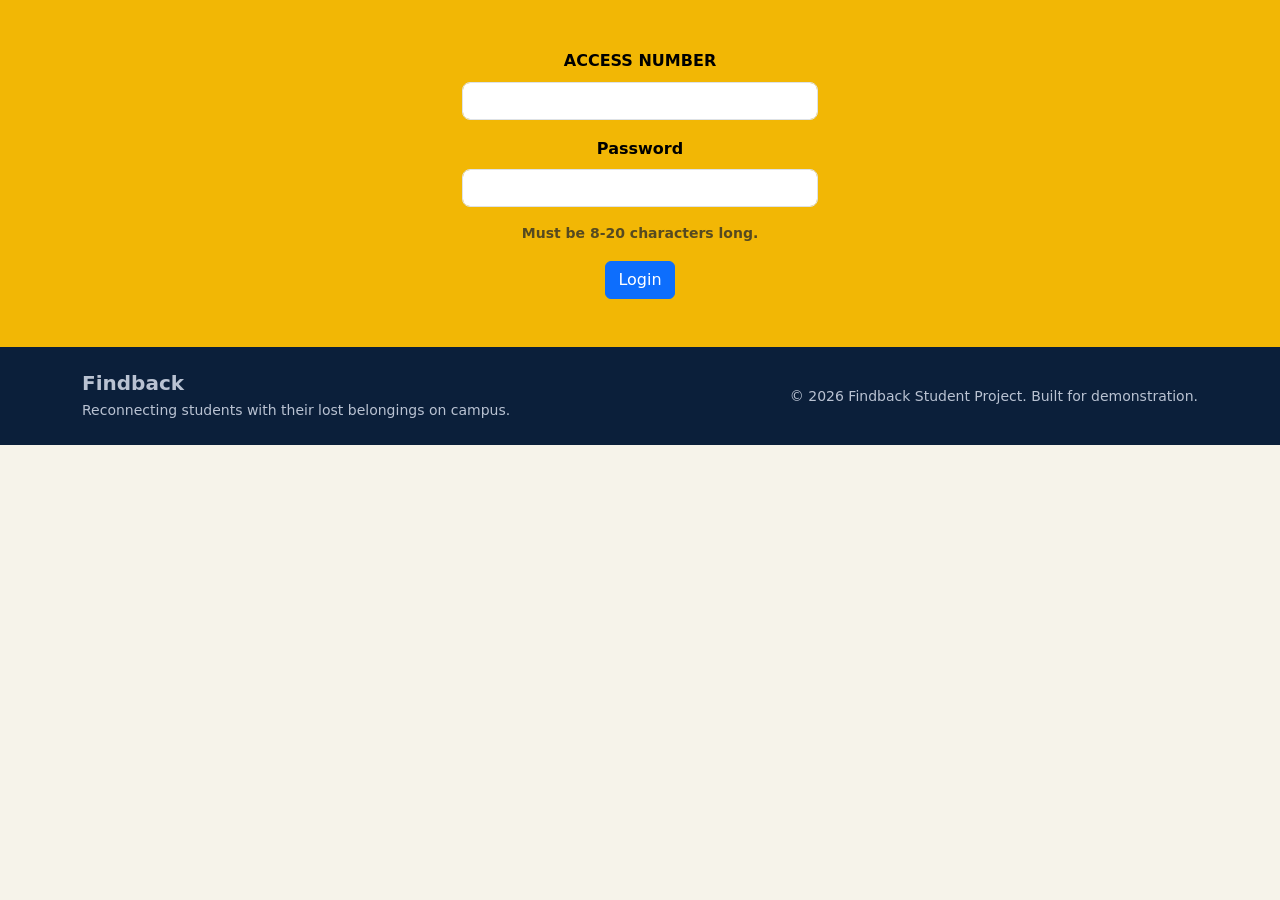
==== login.html @ 9cee3197 "update login.html" ====
<!DOCTYPE html>
<html lang="en">
<head>
  <title>login findback</title>
  <meta charset="UTF-8">
  <meta name="viewport" content="width=device-width, initial-scale=1">
  <link href="https://cdn.jsdelivr.net/npm/bootstrap@5.3.3/dist/css/bootstrap.min.css" rel="stylesheet">
  <link href="style.css" rel="stylesheet">
</head>

<body>
<div class="fb-login py-5">
  <div class="container">
  <div class="row justify-content-center">
  <div class="col-11 col-sm-8 col-md-6 col-lg-4">

        <form class="text-center">

          <div class="mb-3">
            <label for="access-number" class="form-label fb-label">ACCESS NUMBER</label>
            <input type="text" id="access-number" class="form-control fb-input">
          </div>

          <div class="mb-3">
            <label for="inputPassword6" class="form-label fb-label">Password</label>
            <input type="password" id="inputPassword6" class="form-control fb-input"
                   aria-describedby="passwordHelpInline">
            <div id="passwordHelpInline" class="form-text">
              Must be 8-20 characters long.
            </div>
          </div>

          <button class="btn btn-primary fb-button" onclick="window.location.href='index.html'">Login</button>

     </form>

   </div>
   </div>
   </div>
</div>

<footer class="fb-footer">
    <div class="container text-center text-md-start">
    <div class="row align-items-center">
      <div class="col-md-6 mb-3 mb-md-0">
        <h5 class="fw-bold mb-1">Findback</h5>
        <p class="small mb-0">Reconnecting students with their lost belongings on campus.</p>
      </div>
      <div class="col-md-6 text-md-end">
        <p class="small mb-0">&copy; 2026 Findback Student Project. Built for demonstration.</p>
      </div>
    </div>
  </div>
  </footer>


</body> 
</html>
---- style.css ----
:root {
  --ink: #0b1f3a;
  --chalk: #f6f3ea;
  --tag: #f2b705;
  --tag-hover: #ffc933;
  --lost: #c0392b;
  --found: #1e6b3a;
  --line: #1a1a1a;
}

.fb-login{
  background: var(--tag);
  color: var(--ink);
  font-weight: 600;
  border: 0;
}

.fb-label{
font-weight: bold;
color: #000000;
}

.fb-input{
border-radius: 8px;
margin-bottom: 15px;
}

body {
  font-family: system-ui, sans-serif;
  background: var(--chalk);
  color: var(--ink);
  line-height: 1.6;
}

.fb-btn {
  background: var(--tag);
  color: var(--ink);
  font-weight: 600;
  border: 0;
}

.fb-btn:hover {
  background: var(--tag-hover);
}


.fb-nav {
  background: var(--ink);
  padding: 1rem 0;
  border-bottom: 3px solid var(--tag);
}

.fb-logo {
  color: var(--tag);
  font-weight: 800;
  font-size: 1.5rem;
}

.fb-hero {
  background: var(--ink);
  color: #ffffff;
  padding: 3rem 0 4rem;
}

.fb-hero h1 {
  font-weight: 800;
  max-width: 18ch;
  line-height: 1.1;
}

.fb-footer {
  background: var(--ink);
  color:#b9c2d2;
  text-align: center;
  padding: 1.5rem 0;
}

.fb-card {
  position: relative;
  background: #ffffff;
  border: 1px solid var(--line);
  border-radius: 12px;
  padding: 12px;
  box-shadow: 0 2px 10px rgba(0,0,0,0.1);
  height: 100%;
}

.fb-card img {
  width: 100%;
  height: 180px;
  object-fit: cover;
  border-radius: 8px;
}

.fb-card h2 {
  font-size: 1.2rem;
  font-weight: 600;
  margin: 0.6rem 0 0.25rem;
}

.fb-status {
  position: absolute;
  top: 20px;
  left: 20px;
  padding: 4px 12px;
  border-radius: 20px;
  font-size: 0.8rem;
  font-weight: 600;
  color: #ffffff;
}

.fb-status.lost {background: var(--lost); }
.fb-status.found {background: var(--found); }

.fb-meta {
  font-size: 0.92rem;
  color: #555f70;
  margin: 0 0 0.5rem;
}

.fb-contact {
  border-top: 1px dashed var(--line);
  padding-top: 0.75rem;
  margin-top: 0.75rem;
  font-weight: 600;
}
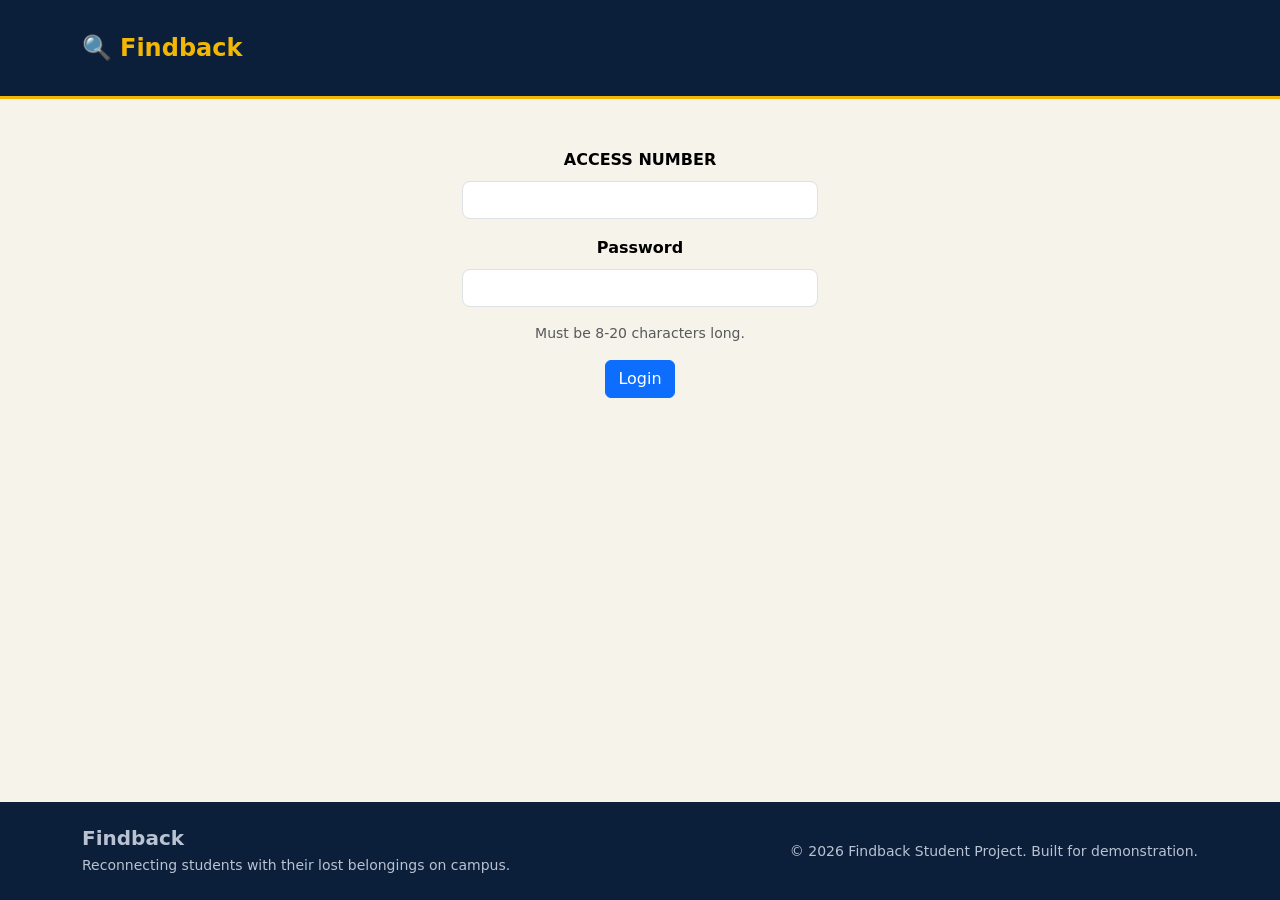
==== commit 64185d9a: "update login.html" ====
--- a/login.html
+++ b/login.html
@@ -8,9 +8,19 @@
   <link href="style.css" rel="stylesheet">
 </head>
 
-<body>
-<div class="fb-login py-5">
-  <div class="container">
+<body class="d-flex flex-column min-vh-100">
+  <header class="fb-nav sticky-top">
+    <nav class="navbar navbar-expand-lg" data-bs-theme="dark">
+      <div class="container">
+        <a class="navbar-brand fb-logo d-flex align-items-center gap-2" href="index.html">
+          <span>🔍</span> Findback
+        </a>
+        
+    </nav>
+  </header>
+
+<main class="flex-grow-1 py-5">
+<div class="container">
   <div class="row justify-content-center">
   <div class="col-11 col-sm-8 col-md-6 col-lg-4">
 
@@ -36,8 +46,9 @@
 
    </div>
    </div>
-   </div>
-</div>
+  </div>
+</main>
+  
 
 <footer class="fb-footer">
     <div class="container text-center text-md-start">
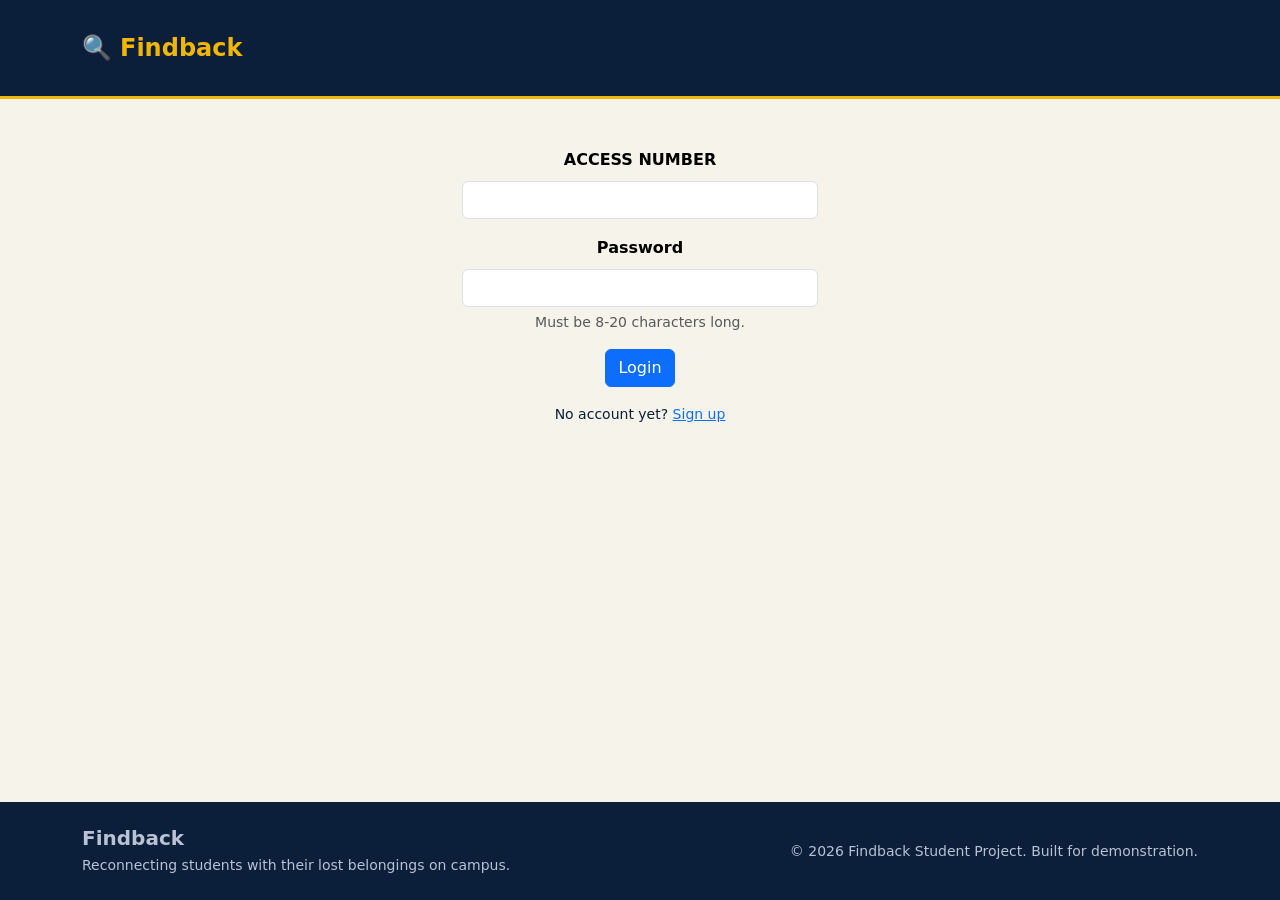
==== commit 62f7237d: "update login.html" ====
--- a/login.html
+++ b/login.html
@@ -41,7 +41,9 @@
           </div>
 
           <button class="btn btn-primary fb-button" onclick="window.location.href='index.html'">Login</button>
-
+ <p class="small mt-3 mb-0">
+              No account yet? <a href="signup.html">Sign up</a>
+            </p>
      </form>
 
    </div>
--- a/style.css
+++ b/style.css
@@ -8,21 +8,9 @@
   --line: #1a1a1a;
 }
 
-.fb-login{
-  background: var(--tag);
-  color: var(--ink);
-  font-weight: 600;
-  border: 0;
-}
-
 .fb-label{
 font-weight: bold;
 color: #000000;
-}
-
-.fb-input{
-border-radius: 8px;
-margin-bottom: 15px;
 }
 
 body {
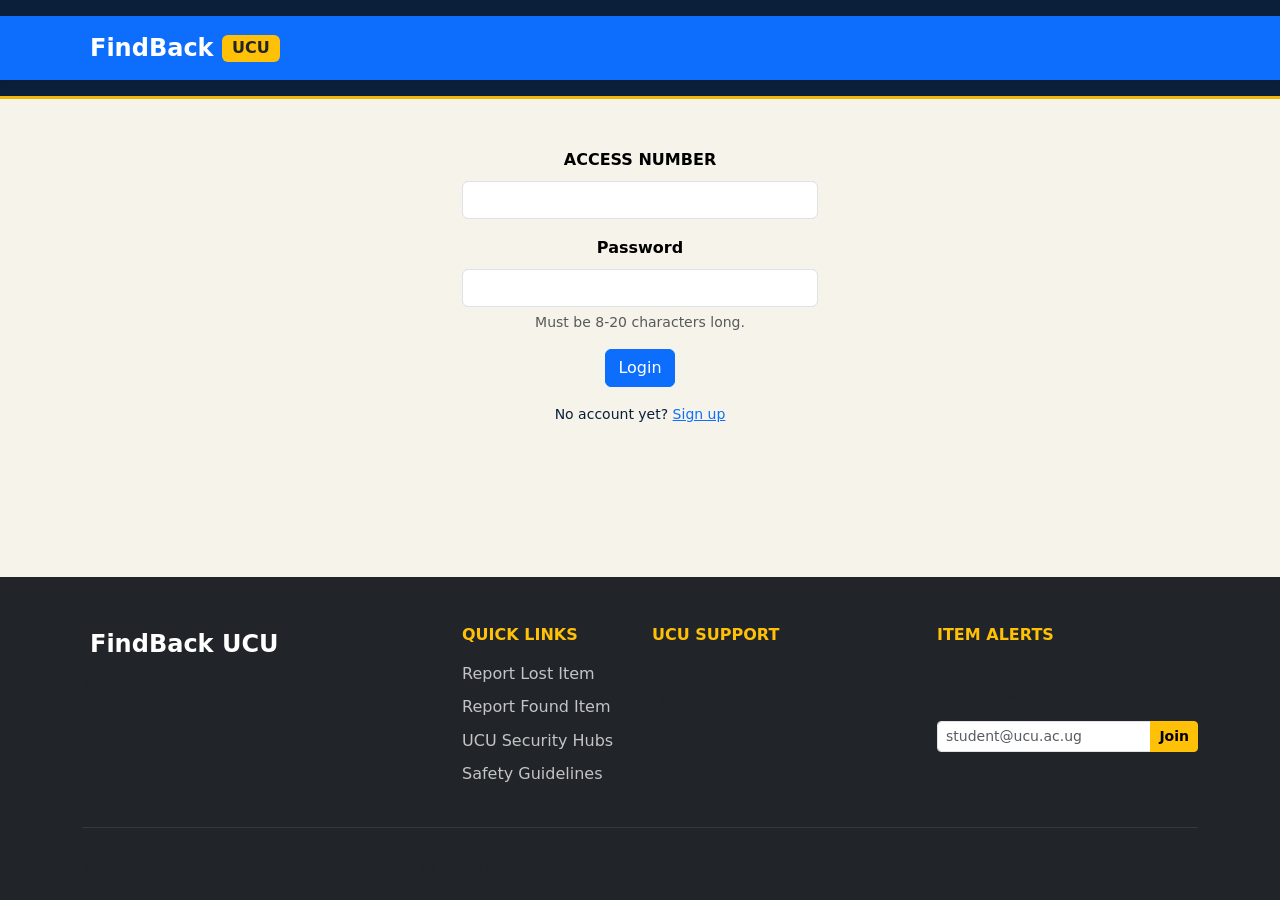
==== commit 80bd47b4: "Refactor login.html to enhance navbar and footer structure for improved user experience" ====
--- a/login.html
+++ b/login.html
@@ -10,13 +10,15 @@
 
 <body class="d-flex flex-column min-vh-100">
   <header class="fb-nav sticky-top">
-    <nav class="navbar navbar-expand-lg" data-bs-theme="dark">
-      <div class="container">
-        <a class="navbar-brand fb-logo d-flex align-items-center gap-2" href="index.html">
-          <span>🔍</span> Findback
-        </a>
-        
-    </nav>
+<nav class="navbar navbar-expand-lg navbar-dark bg-primary sticky-top shadow-sm">
+    <div class="container">
+      <!-- Brand Logo & Name -->
+      <a class="navbar-brand d-flex align-items-center fw-bold fs-4" href="#">
+        <i class="bi bi-search-heart me-2"></i>FindBack <span class="badge bg-warning text-dark ms-2 fs-6">UCU</span>
+      </a>
+
+     
+      </nav>
   </header>
 
 <main class="flex-grow-1 py-5">
@@ -50,21 +52,69 @@
    </div>
   </div>
 </main>
-  
 
-<footer class="fb-footer">
-    <div class="container text-center text-md-start">
-    <div class="row align-items-center">
-      <div class="col-md-6 mb-3 mb-md-0">
-        <h5 class="fw-bold mb-1">Findback</h5>
-        <p class="small mb-0">Reconnecting students with their lost belongings on campus.</p>
+<footer class="bg-dark text-light pt-5 pb-3 mt-auto">
+    <div class="container">
+      <div class="row g-4">
+
+        <!-- Column 1: App Info -->
+        <div class="col-lg-4 col-md-6">
+          <a class="text-white text-decoration-none fs-4 fw-bold d-block mb-2" href="#">
+            <i class="bi bi-search-heart text-warning me-2"></i>FindBack UCU
+          </a>
+          <p class="text-muted">The official lost & found system for Uganda Christian University. Reuniting UCU students, faculty, and staff with missing items quickly and safely.</p>
+        </div>
+
+        <!-- Column 2: Quick Links -->
+        <div class="col-lg-2 col-md-6">
+          <h6 class="text-uppercase fw-bold mb-3 text-warning">Quick Links</h6>
+          <ul class="list-unstyled">
+            <li class="mb-2"><a href="#" class="text-light text-decoration-none opacity-75 opacity-100-hover">Report Lost Item</a></li>
+            <li class="mb-2"><a href="#" class="text-light text-decoration-none opacity-75 opacity-100-hover">Report Found Item</a></li>
+            <li class="mb-2"><a href="#" class="text-light text-decoration-none opacity-75 opacity-100-hover">UCU Security Hubs</a></li>
+            <li class="mb-2"><a href="#" class="text-light text-decoration-none opacity-75 opacity-100-hover">Safety Guidelines</a></li>
+          </ul>
+        </div>
+
+        <!-- Column 3: Campus Support -->
+        <div class="col-lg-3 col-md-6">
+          <h6 class="text-uppercase fw-bold mb-3 text-warning">UCU Support</h6>
+          <p class="text-muted mb-1"><i class="bi bi-shield-check me-2 text-primary"></i> UCU Security Office</p>
+          <p class="text-muted mb-1"><i class="bi bi-geo-alt me-2 text-primary"></i> Main Campus, Mukono</p>
+          <p class="text-muted mb-0"><i class="bi bi-telephone me-2 text-primary"></i> +256 (0) 414 670 600</p>
+        </div>
+
+        <!-- Column 4: Newsletter / Updates -->
+        <div class="col-lg-3 col-md-6">
+          <h6 class="text-uppercase fw-bold mb-3 text-warning">Item Alerts</h6>
+          <p class="text-muted small">Subscribe using your @ucu.ac.ug email for lost item alerts.</p>
+          <div class="input-group">
+            <input type="email" class="form-control form-control-sm" placeholder="student@ucu.ac.ug">
+            <button class="btn btn-warning btn-sm fw-semibold" type="button">Join</button>
+          </div>
+        </div>
+
       </div>
-      <div class="col-md-6 text-md-end">
-        <p class="small mb-0">&copy; 2026 Findback Student Project. Built for demonstration.</p>
+
+      <hr class="my-4 border-secondary">
+
+      <!-- Bottom Bar -->
+      <div class="row align-items-center">
+        <div class="col-md-6 text-center text-md-start mb-2 mb-md-0">
+          <p class="mb-0 text-muted small">&copy; 2026 FindBack - Uganda Christian University. All rights reserved.</p>
+        </div>
+        <div class="col-md-6 text-center text-md-end">
+          <a href="#" class="text-light me-3 opacity-75 opacity-100-hover"><i class="bi bi-instagram fs-5"></i></a>
+          <a href="#" class="text-light me-3 opacity-75 opacity-100-hover"><i class="bi bi-discord fs-5"></i></a>
+          <a href="#" class="text-light opacity-75 opacity-100-hover"><i class="bi bi-twitter-x fs-5"></i></a>
+        </div>
       </div>
     </div>
-  </div>
   </footer>
+
+
+    
+  
 
 
 </body> 
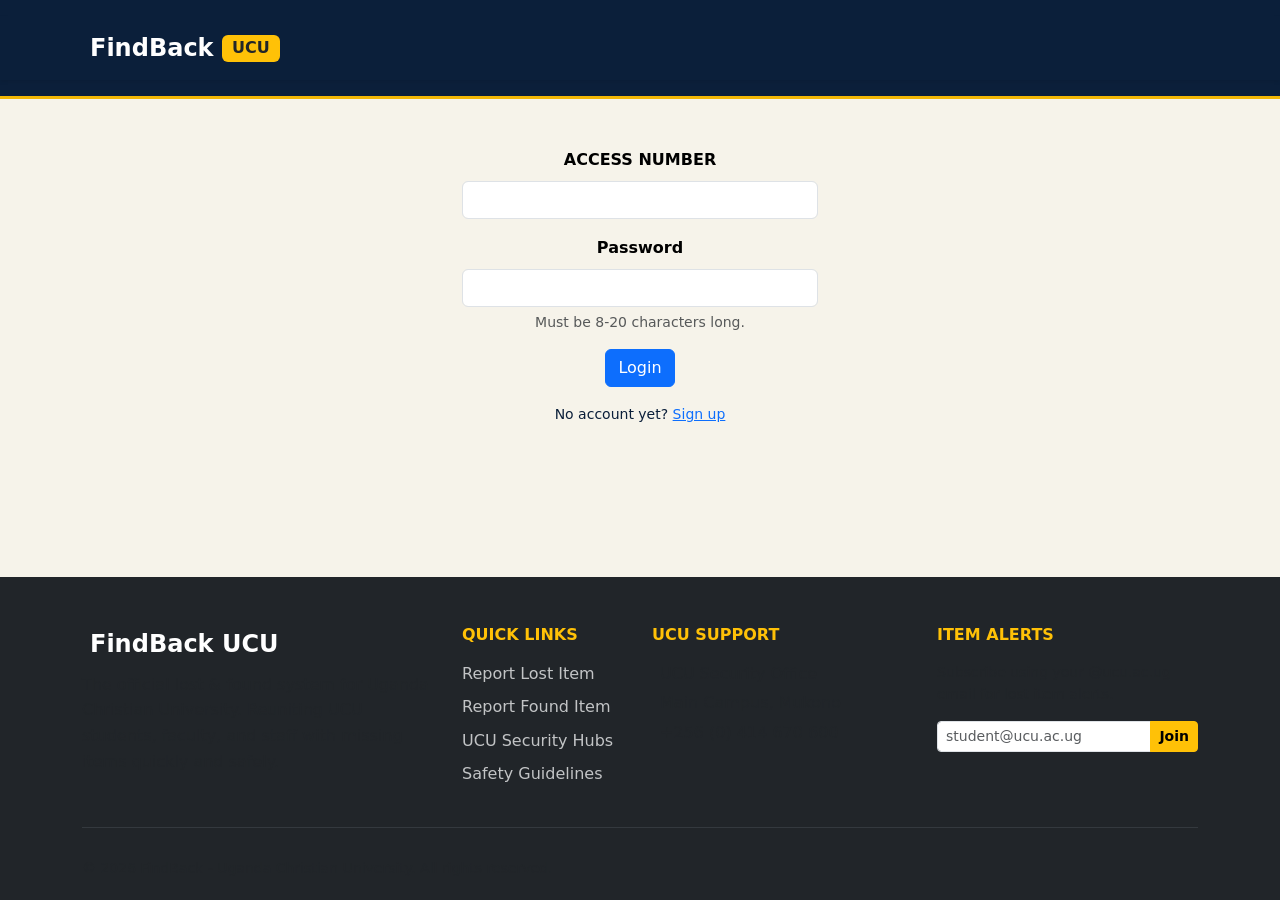
==== commit 9dc98ba0: "Refactor navbar in login.html for improved styling and add button styles in style.css" ====
--- a/login.html
+++ b/login.html
@@ -10,7 +10,7 @@
 
 <body class="d-flex flex-column min-vh-100">
   <header class="fb-nav sticky-top">
-<nav class="navbar navbar-expand-lg navbar-dark bg-primary sticky-top shadow-sm">
+<nav class="navbar navbar-expand-lg sticky-top shadow-sm" data-bs-theme="dark">
     <div class="container">
       <!-- Brand Logo & Name -->
       <a class="navbar-brand d-flex align-items-center fw-bold fs-4" href="#">
--- a/style.css
+++ b/style.css
@@ -6,6 +6,16 @@
   --lost: #c0392b;
   --found: #1e6b3a;
   --line: #1a1a1a;
+}
+
+.fb-outline-btn {
+  color: #ffffff;
+  border: 0;
+}
+
+.fb-outline-btn:hover {
+  background: var(--tag);
+  color: var(--ink);
 }
 
 .fb-label{
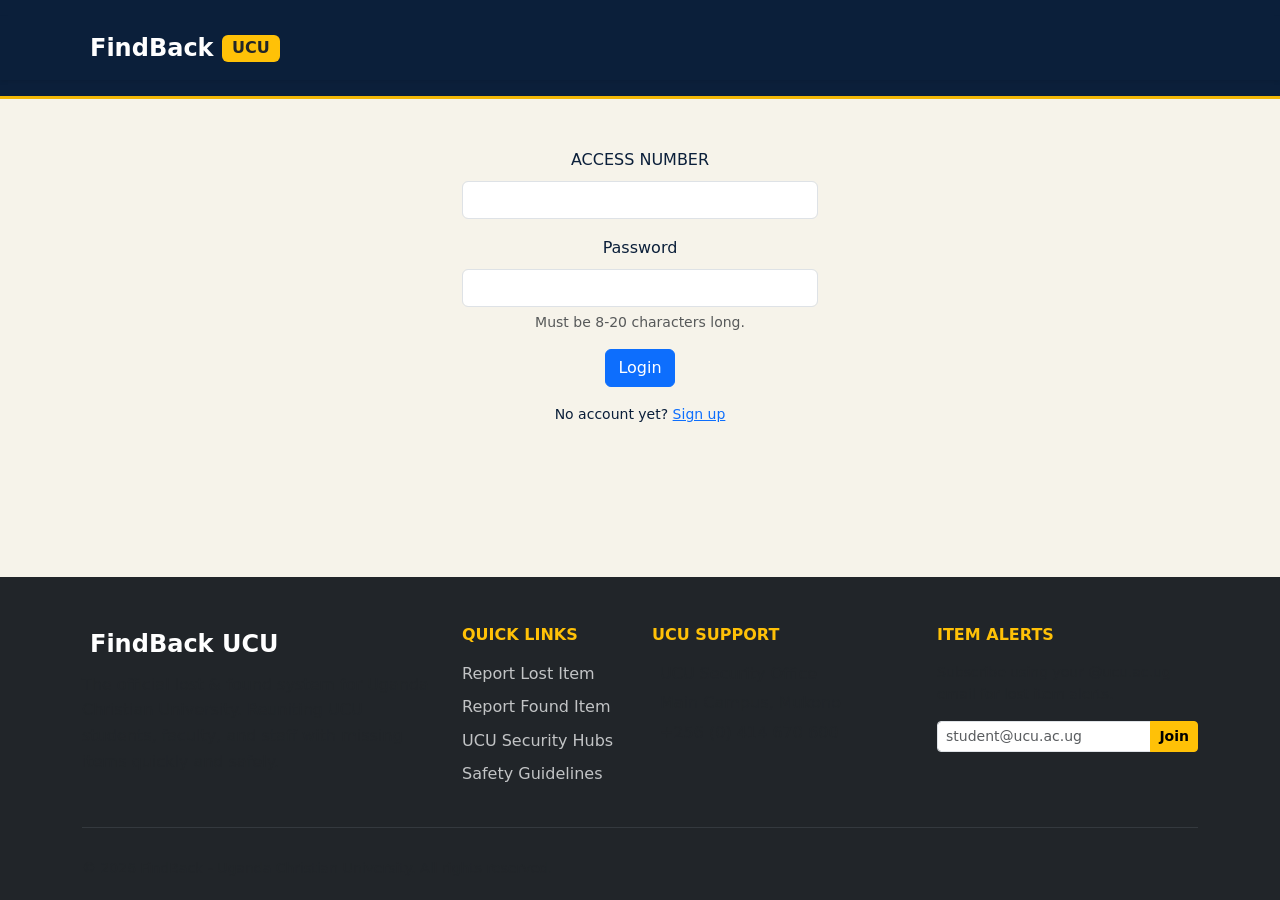
==== commit 227cb60c: "Fix button attributes in login and signup pages for consistency" ====
--- a/login.html
+++ b/login.html
@@ -42,7 +42,7 @@
             </div>
           </div>
 
-          <button class="btn btn-primary fb-button" onclick="window.location.href='index.html'">Login</button>
+          <button type="button" class="btn btn-primary fb-button" onclick="window.location.href='index.html'">Login</button>
  <p class="small mt-3 mb-0">
               No account yet? <a href="signup.html">Sign up</a>
             </p>
--- a/style.css
+++ b/style.css
@@ -18,10 +18,6 @@
   color: var(--ink);
 }
 
-.fb-label{
-font-weight: bold;
-color: #000000;
-}
 
 body {
   font-family: system-ui, sans-serif;
@@ -48,11 +44,6 @@
   border-bottom: 3px solid var(--tag);
 }
 
-.fb-logo {
-  color: var(--tag);
-  font-weight: 800;
-  font-size: 1.5rem;
-}
 
 .fb-hero {
   background: var(--ink);
@@ -66,12 +57,6 @@
   line-height: 1.1;
 }
 
-.fb-footer {
-  background: var(--ink);
-  color:#b9c2d2;
-  text-align: center;
-  padding: 1.5rem 0;
-}
 
 .fb-card {
   position: relative;
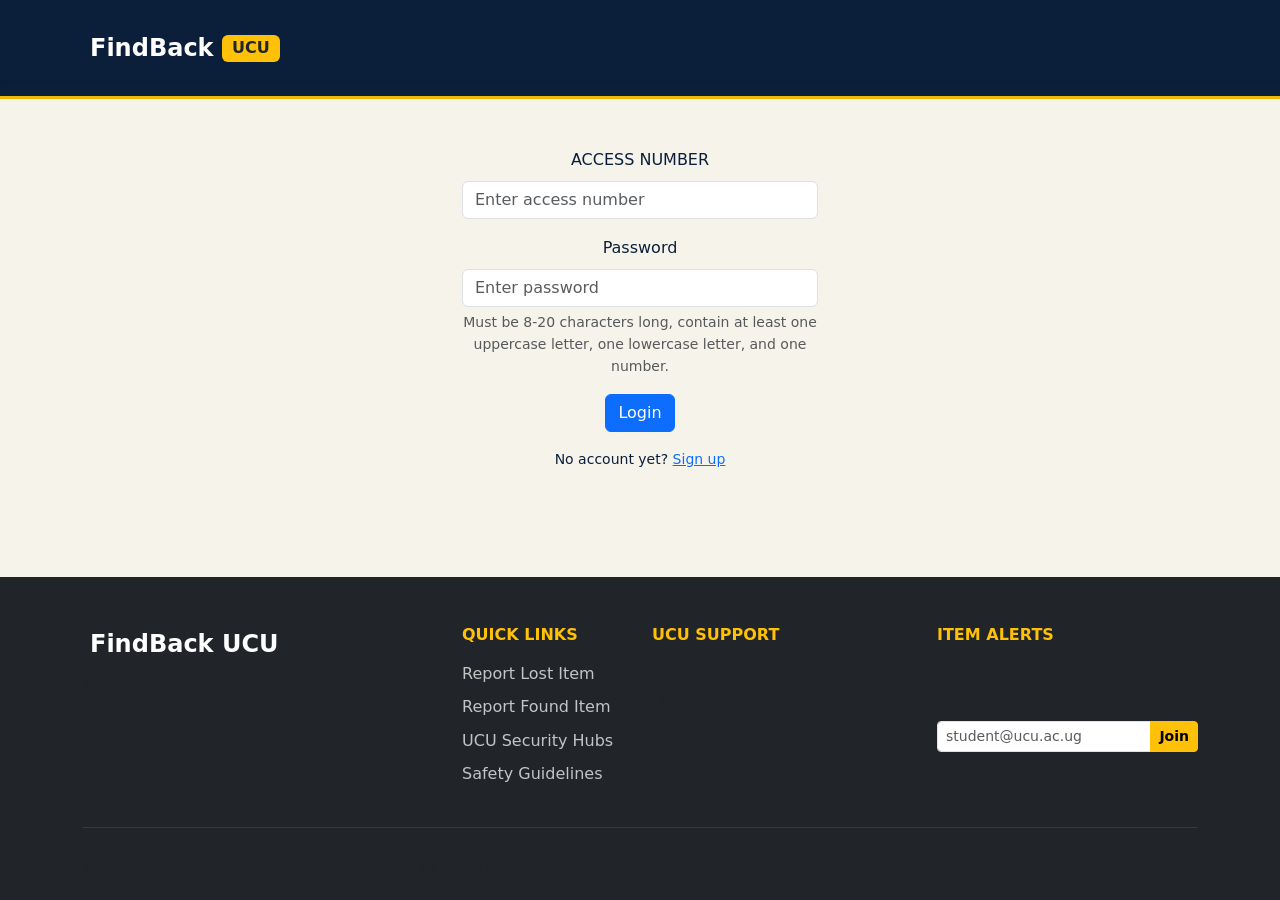
==== commit 4c4005f3: "Enhance login form: add placeholders and update password requirements" ====
--- a/login.html
+++ b/login.html
@@ -30,15 +30,15 @@
 
           <div class="mb-3">
             <label for="access-number" class="form-label fb-label">ACCESS NUMBER</label>
-            <input type="text" id="access-number" class="form-control fb-input">
+            <input type="text" id="access-number" class="form-control fb-input" placeholder="Enter access number" required>
           </div>
 
           <div class="mb-3">
             <label for="inputPassword6" class="form-label fb-label">Password</label>
             <input type="password" id="inputPassword6" class="form-control fb-input"
-                   aria-describedby="passwordHelpInline">
-            <div id="passwordHelpInline" class="form-text">
-              Must be 8-20 characters long.
+                   aria-describedby="passwordHelpInline" placeholder="Enter password" required>
+            <div id="passwordHelpInline" class="form-text" >
+              Must be 8-20 characters long, contain at least one uppercase letter, one lowercase letter, and one number.
             </div>
           </div>
 
